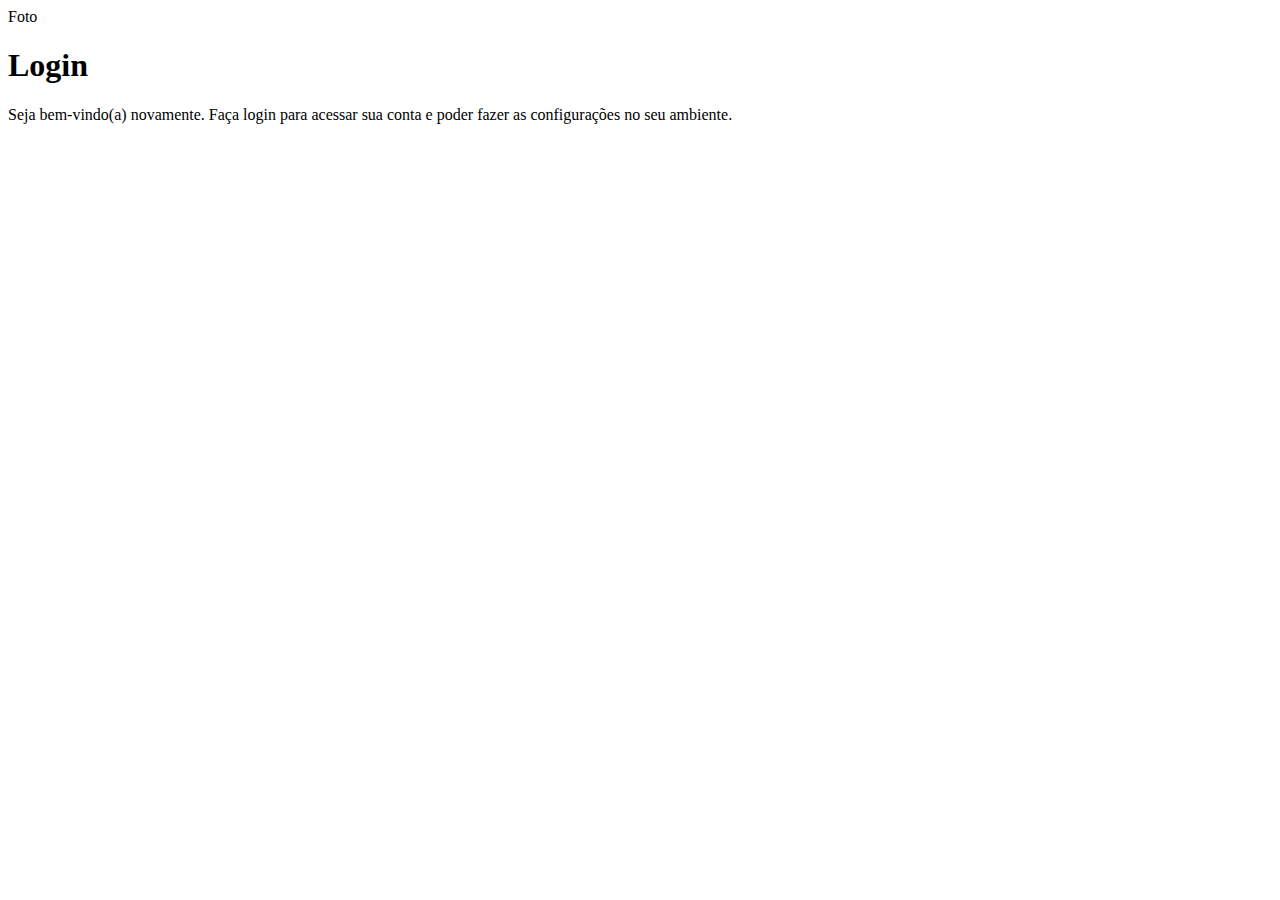
==== index.html @ d25d9a0a "estrutura do projeto criada" ====
<!DOCTYPE html>
<html lang="pt-br">
<head>
    <meta charset="UTF-8">
    <meta name="viewport" content="width=device-width, initial-scale=1.0">
    <title>Login</title>
    <link rel="stylesheet" href="estilos/style.css">
</head>
<body>
    <main>
        <section id="login">
            <div id="imagem">
                Foto
            </div>
            <div id="formulario">
                <h1>Login</h1>
                <p>Seja bem-vindo(a) novamente. Faça login para acessar sua conta e poder fazer as configurações no seu ambiente.</p>
                <form action="login.php" method="post">
                    
                </form>
            </div>
        </section>
    </main>
</body>
</html>
---- estilos/style.css ----
@charset "UTF-8";

/*
    Paleta de cores
    Verde: #49a09d
    Lilás: #5f2c82
*/
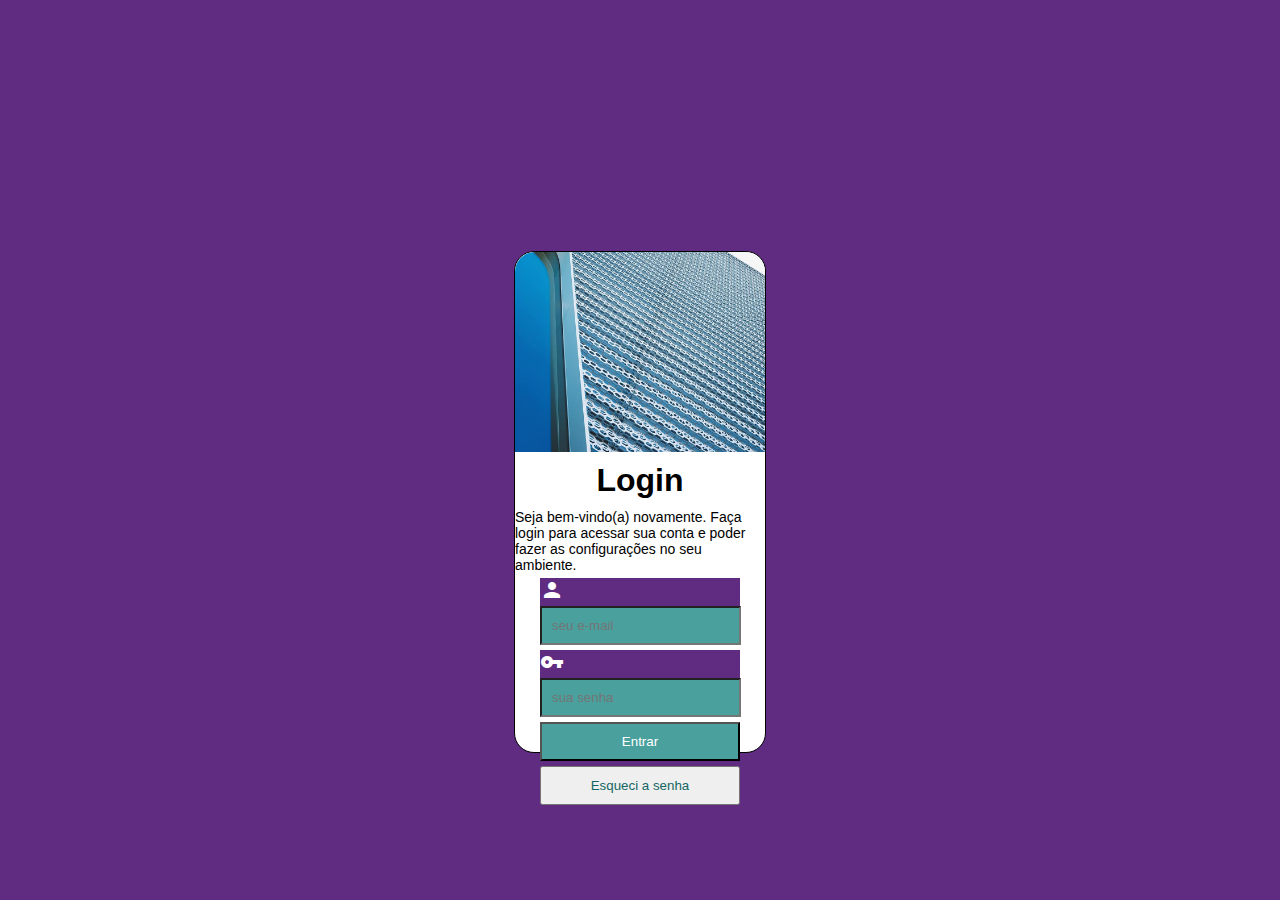
==== commit 4c9d3a9d: "projeto iniciado" ====
--- a/index.html
+++ b/index.html
@@ -4,21 +4,32 @@
     <meta charset="UTF-8">
     <meta name="viewport" content="width=device-width, initial-scale=1.0">
     <title>Login</title>
-    <link rel="stylesheet" href="estilos/style.css">
+    <link href="https://fonts.googleapis.com/icon?family=Material+Icons" rel="stylesheet">
+    <link rel="stylesheet" href="estilos/style.css" media="all">
+    <link rel="stylesheet" href="estilos/print.css" media="print">
 </head>
 <body>
     <main>
-        <section id="login">
-            <div id="imagem">
-                Foto
-            </div>
-            <div id="formulario">
-                <h1>Login</h1>
-                <p>Seja bem-vindo(a) novamente. Faça login para acessar sua conta e poder fazer as configurações no seu ambiente.</p>
-                <form action="login.php" method="post">
-                    
-                </form>
-            </div>
+        <section id="login-texto">
+            <div id="login-imagem"></div>
+            <h1>Login</h1>
+            <p>Seja bem-vindo(a) novamente. Faça login para acessar sua conta e poder fazer as configurações no seu ambiente.</p>
+        </section>
+        <section id="login-formulario">
+            <form action="login.php" method="post">
+                <div class="formulario-informacoes">
+                    <label for="iemail"></label>
+                    <span class="material-icons cor-icons">person</span><input type="email" name="email" id="iemail" placeholder="seu e-mail" maxlength="30" required> <br>
+                </div>
+                <div class="formulario-informacoes">
+                    <label for="isenha"></label>
+                    <span class="material-icons cor-icons">vpn_key</span><input type="password" name="senha" id="isenha" minlength="8" maxlength="20" placeholder="sua senha" required> <br>
+                </div>
+                <div id="formulario-botoes">
+                    <input id="botao-entrar" type="submit" value="Entrar"> <br>
+                    <input id="botao-esquecer" type="submit" value="Esqueci a senha">
+                </div>
+            </form>
         </section>
     </main>
 </body>
--- a/estilos/style.css
+++ b/estilos/style.css
@@ -1,7 +1,96 @@
 @charset "UTF-8";
 
-/*
-    Paleta de cores
-    Verde: #49a09d
-    Lilás: #5f2c82
-*/
+* {
+    padding: 0;
+    margin: 0;
+    font-family: 'Segoe UI', Tahoma, Geneva, Verdana, sans-serif;
+}
+
+:root {
+    --cor1: #49a09d;
+    --cor2: #5f2c82;
+}
+
+body {
+    background: var(--cor2);
+    position: relative;
+}
+
+main {
+    background: #FFFFFF;
+    width: 250px;
+    height: 500px;
+    border: 1px solid #000000;
+    border-radius: 20px;
+    position: absolute;
+    top: 50%;
+    left: 50%;
+    transform: translate(-50%, 50%);
+}
+
+.formulario-informacoes {
+    background: var(--cor2);
+    width: 200px;
+    margin: auto;
+    margin-bottom: 5px;
+}
+
+#formulario-botoes {
+    width: 200px;
+    margin: auto;
+}
+
+#botao-entrar {
+    margin: auto;
+    margin-bottom: 5px;
+}
+
+.cor-icons {
+    color: white;
+}
+
+.formulario-informacoes > input {
+    background: var(--cor1);
+    padding: 10px;
+}
+
+#botao-entrar {
+    background: var(--cor1);
+    color: #FFFFFF;
+    padding: 10px;
+    width: 200px;
+}
+
+#botao-entrar:hover {
+    background: #156663;
+    cursor: pointer;
+}
+
+#botao-esquecer {
+    color: #156663;
+    padding: 10px;
+    width: 200px;
+}
+
+#botao-esquecer > .material-icons {
+    color: #156663;
+}
+
+#login-imagem {
+    background: #49a09d url('../imagens/metal.jpg') no-repeat bottom center fixed;
+    background-size: cover;
+    width: 250px;
+    height: 200px;
+    margin-bottom: 10px;
+    border-radius: 20px 20px 0 0;
+}
+
+h1 {
+    text-align: center;
+    margin-bottom: 10px;
+}
+
+p {
+    font-size: 14px;
+    margin-bottom: 5px;
+}
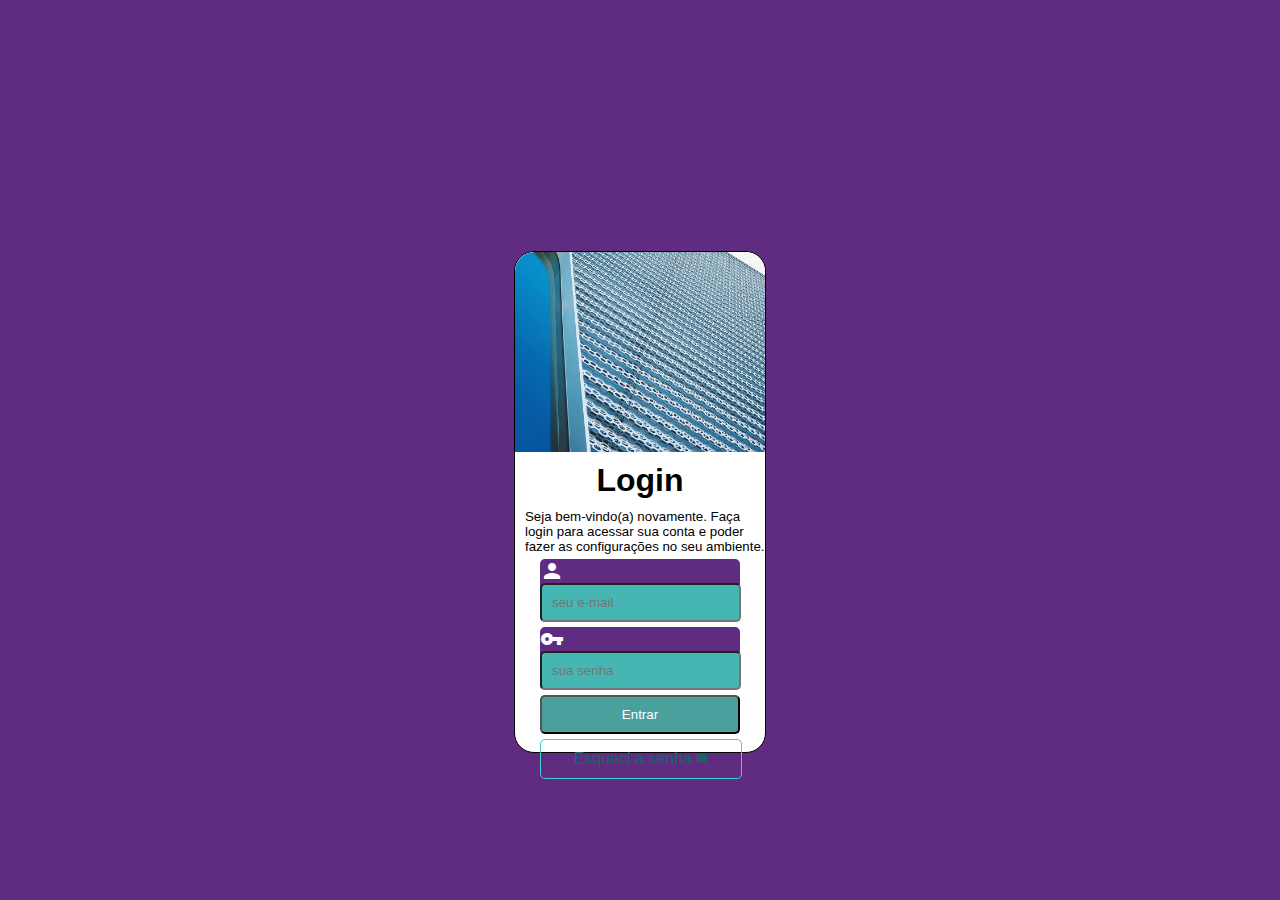
==== commit ec42df09: "mobile pronto para finalizacao" ====
--- a/index.html
+++ b/index.html
@@ -27,7 +27,10 @@
                 </div>
                 <div id="formulario-botoes">
                     <input id="botao-entrar" type="submit" value="Entrar"> <br>
-                    <input id="botao-esquecer" type="submit" value="Esqueci a senha">
+                    <a href="esqueci.html">Esqueci a senha <span id="icon-mail" class="material-icons">mail</span></a>
+                    <!--
+                        <input id="botao-esquecer" type="submit" value="Esqueci a senha"><span class="material-icons">mail</span>
+                    -->
                 </div>
             </form>
         </section>
--- a/estilos/style.css
+++ b/estilos/style.css
@@ -31,6 +31,7 @@
 .formulario-informacoes {
     background: var(--cor2);
     width: 200px;
+    border-radius: 5px;
     margin: auto;
     margin-bottom: 5px;
 }
@@ -43,15 +44,18 @@
 #botao-entrar {
     margin: auto;
     margin-bottom: 5px;
+    border-radius: 5px;
 }
 
 .cor-icons {
     color: white;
+    vertical-align: middle;
 }
 
 .formulario-informacoes > input {
-    background: var(--cor1);
+    background: #45b6b2;
     padding: 10px;
+    border-radius: 5px;
 }
 
 #botao-entrar {
@@ -59,17 +63,23 @@
     color: #FFFFFF;
     padding: 10px;
     width: 200px;
+    cursor: pointer;
 }
 
 #botao-entrar:hover {
     background: #156663;
-    cursor: pointer;
 }
 
 #botao-esquecer {
     color: #156663;
     padding: 10px;
     width: 200px;
+    border-radius: 5px;
+    cursor: pointer;
+}
+
+#botao-esquecer:hover {
+    background: #42d1cc;
 }
 
 #botao-esquecer > .material-icons {
@@ -91,6 +101,28 @@
 }
 
 p {
-    font-size: 14px;
+    font-size: 13.3px;
     margin-bottom: 5px;
+    margin-left: 10px;
 }
+
+a {
+    display: block;
+    border: 1px solid #42d1cc;
+    width: 200px;
+    height: 28px;
+    text-align: center;
+    color: #156663;
+    text-decoration: none;
+    font-size: 16px;
+    padding-top: 10px;
+    border-radius: 5px 5px 5px 5px;
+}
+
+a:hover {
+    background: #42d1cc;
+}
+
+#icon-mail {
+    font-size: 12px;
+}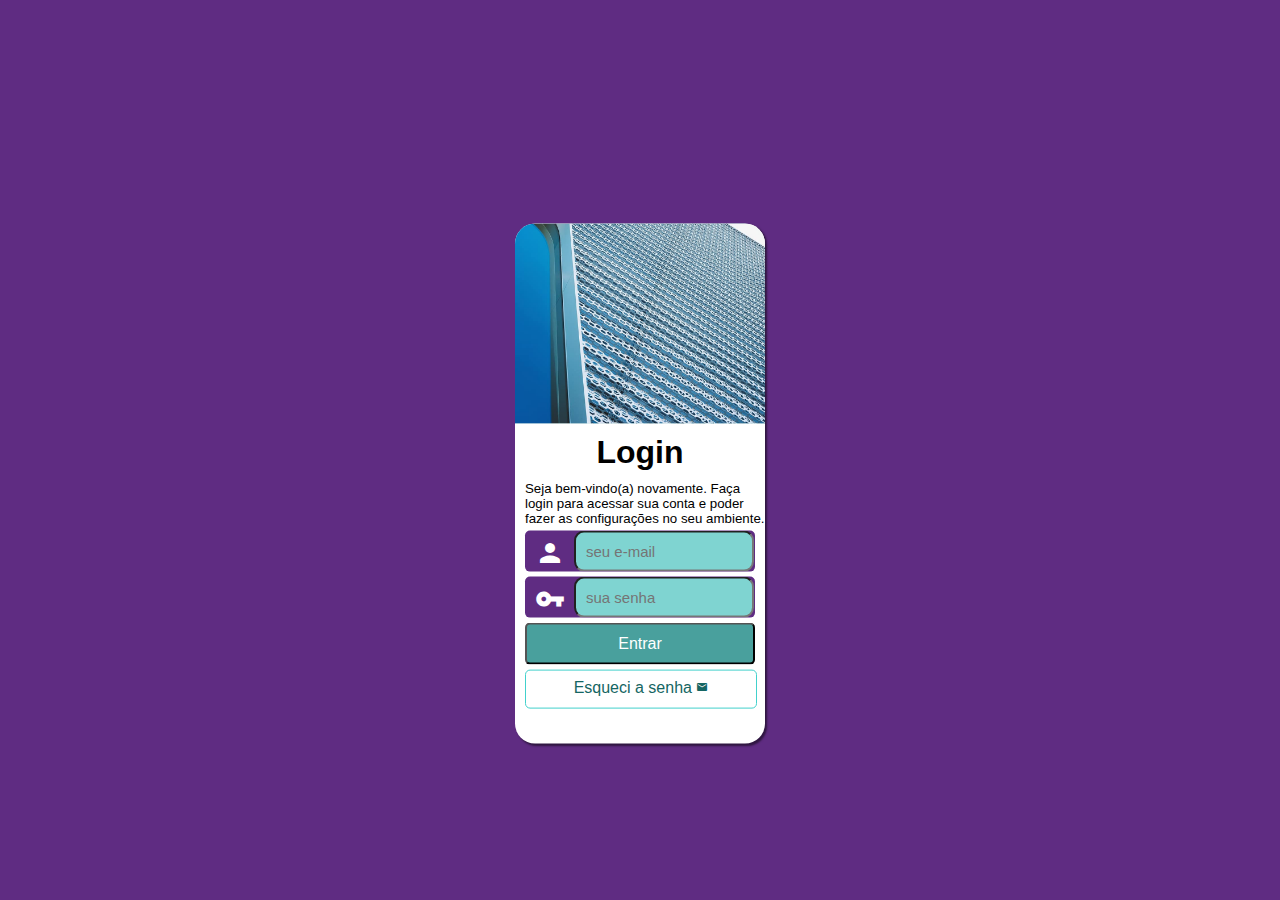
==== commit 5ebaea53: "pagina mobile refatorada" ====
--- a/index.html
+++ b/index.html
@@ -10,30 +10,27 @@
 </head>
 <body>
     <main>
-        <section id="login-texto">
+        <section>
             <div id="login-imagem"></div>
             <h1>Login</h1>
             <p>Seja bem-vindo(a) novamente. Faça login para acessar sua conta e poder fazer as configurações no seu ambiente.</p>
         </section>
-        <section id="login-formulario">
+        <section>
             <form action="login.php" method="post">
-                <div class="formulario-informacoes">
+                <div class="dados">
                     <label for="iemail"></label>
-                    <span class="material-icons cor-icons">person</span><input type="email" name="email" id="iemail" placeholder="seu e-mail" maxlength="30" required> <br>
+                    <span class="material-icons dados-icones">person</span><input type="email" name="email" id="iemail" placeholder="seu e-mail" maxlength="30" required> <br>
                 </div>
-                <div class="formulario-informacoes">
+                <div class="dados">
                     <label for="isenha"></label>
-                    <span class="material-icons cor-icons">vpn_key</span><input type="password" name="senha" id="isenha" minlength="8" maxlength="20" placeholder="sua senha" required> <br>
+                    <span class="material-icons dados-icones">vpn_key</span><input type="password" name="senha" id="isenha" minlength="8" maxlength="20" placeholder="sua senha" required> <br>
                 </div>
-                <div id="formulario-botoes">
-                    <input id="botao-entrar" type="submit" value="Entrar"> <br>
-                    <a href="esqueci.html">Esqueci a senha <span id="icon-mail" class="material-icons">mail</span></a>
-                    <!--
-                        <input id="botao-esquecer" type="submit" value="Esqueci a senha"><span class="material-icons">mail</span>
-                    -->
+                <div id="botoes">
+                    <input id="entrar" type="submit" value="Entrar"> <br>
+                    <a href="esqueci.html">Esqueci a senha <span id="icone-mail" class="material-icons">mail</span></a>
                 </div>
             </form>
         </section>
     </main>
 </body>
-</html>+</html>
--- a/estilos/style.css
+++ b/estilos/style.css
@@ -12,78 +12,20 @@
 }
 
 body {
+    position: relative;
     background: var(--cor2);
-    position: relative;
 }
 
 main {
-    background: #FFFFFF;
-    width: 250px;
-    height: 500px;
-    border: 1px solid #000000;
-    border-radius: 20px;
     position: absolute;
     top: 50%;
     left: 50%;
-    transform: translate(-50%, 50%);
-}
-
-.formulario-informacoes {
-    background: var(--cor2);
-    width: 200px;
-    border-radius: 5px;
-    margin: auto;
-    margin-bottom: 5px;
-}
-
-#formulario-botoes {
-    width: 200px;
-    margin: auto;
-}
-
-#botao-entrar {
-    margin: auto;
-    margin-bottom: 5px;
-    border-radius: 5px;
-}
-
-.cor-icons {
-    color: white;
-    vertical-align: middle;
-}
-
-.formulario-informacoes > input {
-    background: #45b6b2;
-    padding: 10px;
-    border-radius: 5px;
-}
-
-#botao-entrar {
-    background: var(--cor1);
-    color: #FFFFFF;
-    padding: 10px;
-    width: 200px;
-    cursor: pointer;
-}
-
-#botao-entrar:hover {
-    background: #156663;
-}
-
-#botao-esquecer {
-    color: #156663;
-    padding: 10px;
-    width: 200px;
-    border-radius: 5px;
-    cursor: pointer;
-}
-
-#botao-esquecer:hover {
-    background: #42d1cc;
-}
-
-#botao-esquecer > .material-icons {
-    color: #156663;
+    transform: translate(-50%, 43%);
+    background: #FFFFFF;
+    width: 250px;
+    height: 520px;
+    border-radius: 20px;
+    box-shadow: 2px 2px 2px rgba(0, 0, 0, 0.5);
 }
 
 #login-imagem {
@@ -102,27 +44,62 @@
 
 p {
     font-size: 13.3px;
-    margin-bottom: 5px;
+    margin: auto auto 5px 10px;
+}
+
+.dados {
+    background: var(--cor2);
+    width: 230px;
+    border-radius: 5px;
+    margin: auto auto 5px auto;
+}
+
+.dados-icones {
+    font-size: 30px;
+    color: #FFFFFF;
+    vertical-align: middle;
     margin-left: 10px;
 }
+
+.dados > input {
+    background: #7fd4d1;
+    padding: 10px;
+    border-radius: 10px;
+    margin-left: 9px;
+    width: 156px;
+    font-size: 15px;
+}
+
+#botoes {
+    width: 230px;
+    margin: auto;
+}
+
+#entrar {
+    background: var(--cor1);
+    color: #FFFFFF;
+    padding: 10px;
+    width: 230px;
+    cursor: pointer;
+    font-size: 16px;
+    margin-bottom: 5px;
+    border-radius: 5px;
+}
+
+#entrar:hover { background: #156663; }
 
 a {
     display: block;
     border: 1px solid #42d1cc;
-    width: 200px;
-    height: 28px;
+    width: 230px;
+    height: 29px;
     text-align: center;
     color: #156663;
     text-decoration: none;
-    font-size: 16px;
-    padding-top: 10px;
-    border-radius: 5px 5px 5px 5px;
+    padding-top: 8px;
+    border-radius: 5px;
 }
 
-a:hover {
-    background: #42d1cc;
-}
+a:hover { background: #42d1cc; }
 
-#icon-mail {
-    font-size: 12px;
-}+#icone-mail { font-size: 12px; }
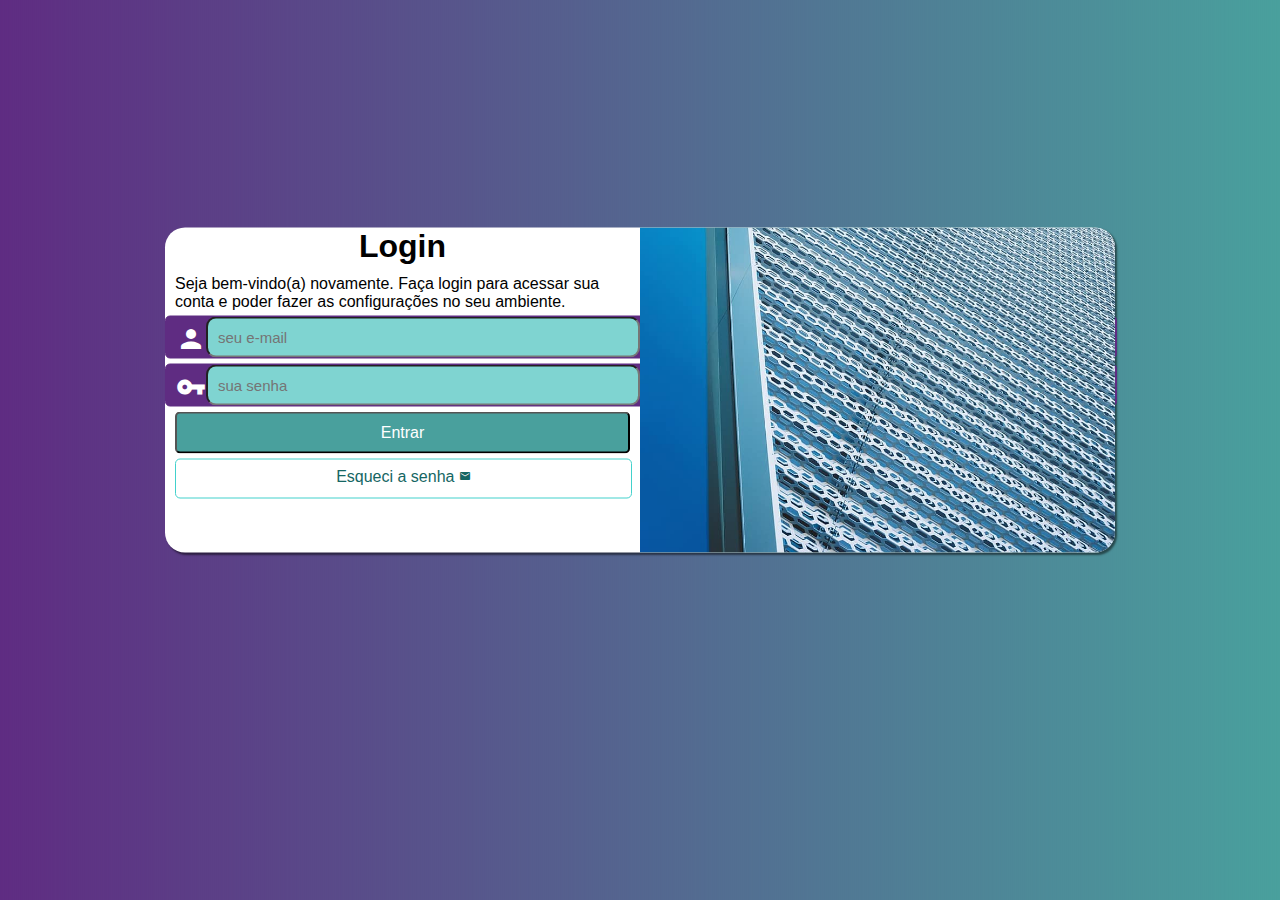
==== commit b9a44d0a: "parte principal finalizada" ====
--- a/index.html
+++ b/index.html
@@ -7,29 +7,34 @@
     <link href="https://fonts.googleapis.com/icon?family=Material+Icons" rel="stylesheet">
     <link rel="stylesheet" href="estilos/style.css" media="all">
     <link rel="stylesheet" href="estilos/print.css" media="print">
+    <link rel="stylesheet" href="estilos/mobile.css" media="screen and (max-width: 770px)">
+    <link rel="stylesheet" href="estilos/tablet.css" media="screen and (min-width: 770px)">
+    <link rel="stylesheet" href="estilos/desktop.css" media="screen and (min-width: 1000px)">
 </head>
 <body>
     <main>
         <section>
             <div id="login-imagem"></div>
-            <h1>Login</h1>
-            <p>Seja bem-vindo(a) novamente. Faça login para acessar sua conta e poder fazer as configurações no seu ambiente.</p>
-        </section>
-        <section>
-            <form action="login.php" method="post">
-                <div class="dados">
-                    <label for="iemail"></label>
-                    <span class="material-icons dados-icones">person</span><input type="email" name="email" id="iemail" placeholder="seu e-mail" maxlength="30" required> <br>
-                </div>
-                <div class="dados">
-                    <label for="isenha"></label>
-                    <span class="material-icons dados-icones">vpn_key</span><input type="password" name="senha" id="isenha" minlength="8" maxlength="20" placeholder="sua senha" required> <br>
-                </div>
-                <div id="botoes">
-                    <input id="entrar" type="submit" value="Entrar"> <br>
-                    <a href="esqueci.html">Esqueci a senha <span id="icone-mail" class="material-icons">mail</span></a>
-                </div>
-            </form>
+            <div id="login-texto">
+                <h1>Login</h1>
+                <p>Seja bem-vindo(a) novamente. Faça login para acessar sua conta e poder fazer as configurações no seu ambiente.</p>
+                        </section>
+                        <section>
+                <form action="login.php" method="post">
+                    <div class="dados">
+                        <label for="iemail"></label>
+                        <span class="material-icons dados-icones">person</span><input type="email" name="email" id="iemail" placeholder="seu e-mail" maxlength="30" required> <br>
+                    </div>
+                    <div class="dados">
+                        <label for="isenha"></label>
+                        <span class="material-icons dados-icones">vpn_key</span><input type="password" name="senha" id="isenha" minlength="8" maxlength="20" placeholder="sua senha" required> <br>
+                    </div>
+                    <div id="botoes">
+                        <input id="entrar" type="submit" value="Entrar"> <br>
+                        <a href="esqueci.html">Esqueci a senha <span id="icone-mail" class="material-icons">mail</span></a>
+                    </div>
+                </form>
+            </div>
         </section>
     </main>
 </body>
--- a/estilos/style.css
+++ b/estilos/style.css
@@ -11,19 +11,13 @@
     --cor2: #5f2c82;
 }
 
-body {
-    position: relative;
-    background: var(--cor2);
-}
+body { position: relative; }
 
 main {
     position: absolute;
+    background: #FFFFFF;
     top: 50%;
     left: 50%;
-    transform: translate(-50%, 43%);
-    background: #FFFFFF;
-    width: 250px;
-    height: 520px;
     border-radius: 20px;
     box-shadow: 2px 2px 2px rgba(0, 0, 0, 0.5);
 }
@@ -31,27 +25,17 @@
 #login-imagem {
     background: #49a09d url('../imagens/metal.jpg') no-repeat bottom center fixed;
     background-size: cover;
-    width: 250px;
-    height: 200px;
-    margin-bottom: 10px;
-    border-radius: 20px 20px 0 0;
 }
 
-h1 {
+h1 { 
     text-align: center;
     margin-bottom: 10px;
-}
-
-p {
-    font-size: 13.3px;
-    margin: auto auto 5px 10px;
-}
+ }
 
 .dados {
     background: var(--cor2);
-    width: 230px;
+    border: 1px solid var(--cor2);
     border-radius: 5px;
-    margin: auto auto 5px auto;
 }
 
 .dados-icones {
@@ -65,21 +49,17 @@
     background: #7fd4d1;
     padding: 10px;
     border-radius: 10px;
-    margin-left: 9px;
-    width: 156px;
     font-size: 15px;
 }
 
-#botoes {
-    width: 230px;
-    margin: auto;
-}
+.dados > input:focus { background: #FFFFFF; }
+
+#botoes { margin: auto; }
 
 #entrar {
     background: var(--cor1);
     color: #FFFFFF;
     padding: 10px;
-    width: 230px;
     cursor: pointer;
     font-size: 16px;
     margin-bottom: 5px;
@@ -91,8 +71,6 @@
 a {
     display: block;
     border: 1px solid #42d1cc;
-    width: 230px;
-    height: 29px;
     text-align: center;
     color: #156663;
     text-decoration: none;
--- a/estilos/print.css
+++ b/estilos/print.css
@@ -0,0 +1,46 @@
+@charset "UTF-8";
+
+body { background: var(--cor2); }
+
+main {
+    width: 250px;
+    height: 520px;
+    transform: translate(-50%, 35%);
+}
+
+#login-imagem {
+    width: 250px;
+    height: 200px;
+    margin-bottom: 10px;
+    border-radius: 20px 20px 0 0;
+}
+
+p {
+    font-size: 13.3px;
+    margin: auto auto 5px 10px;
+}
+
+.dados {
+    width: 230px;
+    margin: auto auto 5px auto;
+}
+
+.dados-icones {
+    font-size: 30px;
+}
+
+.dados > input {
+    padding: 10px;
+    margin-left: 9px;
+    width: 156px;
+    border: 0 solid black;
+}
+
+#botoes { width: 230px; }
+
+#entrar { width: 230px; }
+
+a {
+    width: 230px;
+    height: 29px;
+}
--- a/estilos/mobile.css
+++ b/estilos/mobile.css
@@ -0,0 +1,45 @@
+@charset "UTF-8";
+
+body { background: var(--cor2); }
+
+main {
+    width: 250px;
+    height: 520px;
+    transform: translate(-50%, 35%);
+}
+
+#login-imagem {
+    width: 250px;
+    height: 200px;
+    margin-bottom: 10px;
+    border-radius: 20px 20px 0 0;
+}
+
+p {
+    font-size: 13.3px;
+    margin: auto auto 5px 10px;
+}
+
+.dados {
+    width: 230px;
+    margin: auto auto 5px auto;
+}
+
+.dados-icones {
+    font-size: 30px;
+}
+
+.dados > input {
+    padding: 10px;
+    margin-left: 9px;
+    width: 156px;
+}
+
+#botoes { width: 230px; }
+
+#entrar { width: 230px; }
+
+a {
+    width: 230px;
+    height: 29px;
+}
--- a/estilos/tablet.css
+++ b/estilos/tablet.css
@@ -0,0 +1,44 @@
+@charset "UTF-8";
+
+body {
+    margin: 0.1px;
+    background-image: linear-gradient(270deg, var(--cor1), var(--cor2));
+ }
+
+main {
+    width: 750px;
+    height: 290px;
+    transform: translate(-50%, 110%);
+}
+
+#login-imagem {
+    float: left;
+    width: 250px;
+    height: 290px;
+    border-radius: 20px 0 0 20px;
+}
+
+p {
+    font-size: 13.3px;
+    margin: auto auto 5px 10px;
+}
+
+.dados {
+    width: 700px;
+    margin: auto auto 5px auto;
+}
+
+.dados > input { width: 410px; }
+
+#botoes { width: 250px; }
+
+#entrar {
+    margin-left: 10px;
+    width: 470px;
+}
+
+a {
+    width: 470px;
+    height: 29px;
+    margin-left: 10px;
+}--- a/estilos/desktop.css
+++ b/estilos/desktop.css
@@ -0,0 +1,43 @@
+@charset "UTF-8";
+
+main {
+    width: 950px;
+    height: 325px;
+    transform: translate(-50%, 70%);
+}
+
+main > section { display: block; }
+
+#login-imagem {
+    float: right;
+    width: 475px;
+    height: 325px;
+    margin-bottom: 0;
+    border-radius: 0 20px 20px 0;
+}
+
+h1 { font-size: 32px; }
+
+p {
+    font-size: 16px;
+    margin: auto auto 5px 10px;
+}
+
+.dados {
+    width: 950px;
+    margin: auto auto 5px auto;
+}
+
+.dados > input { width: 410px; }
+
+#botoes { width: 950px; }
+
+#entrar {
+    width: 455px;
+    margin-left: 10px;
+}
+
+a {
+    width: 455px;
+    height: 30px;
+}
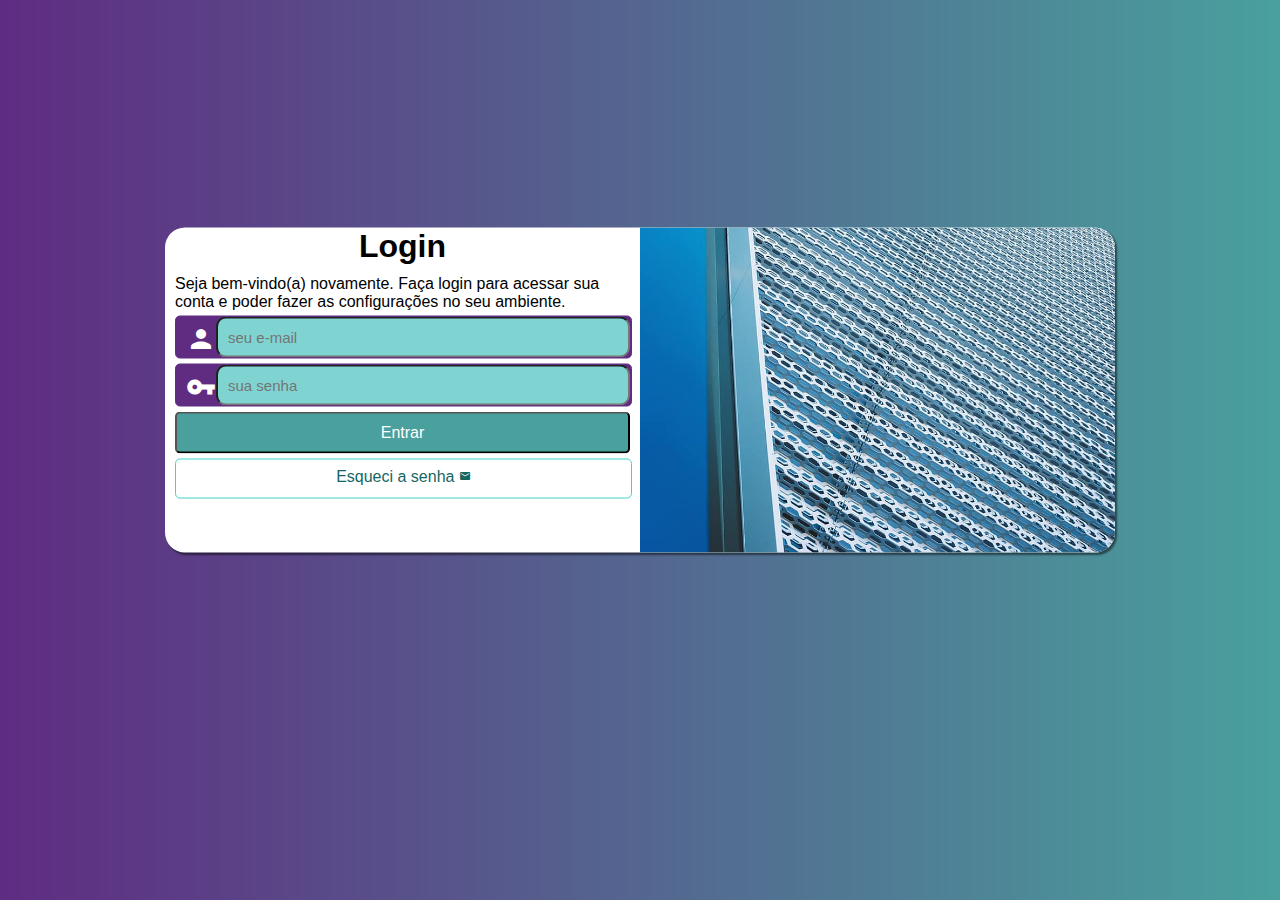
==== commit 01b4614c: "impressao corrigida" ====
--- a/index.html
+++ b/index.html
@@ -6,7 +6,7 @@
     <title>Login</title>
     <link href="https://fonts.googleapis.com/icon?family=Material+Icons" rel="stylesheet">
     <link rel="stylesheet" href="estilos/style.css" media="all">
-    <link rel="stylesheet" href="estilos/print.css" media="print">
+    <link rel="stylesheet" href="estilos/mobile.css" media="print">
     <link rel="stylesheet" href="estilos/mobile.css" media="screen and (max-width: 770px)">
     <link rel="stylesheet" href="estilos/tablet.css" media="screen and (min-width: 770px)">
     <link rel="stylesheet" href="estilos/desktop.css" media="screen and (min-width: 1000px)">
--- a/estilos/mobile.css
+++ b/estilos/mobile.css
@@ -5,7 +5,7 @@
 main {
     width: 250px;
     height: 520px;
-    transform: translate(-50%, 35%);
+    transform: translate(-50%, 20%);
 }
 
 #login-imagem {
@@ -43,3 +43,5 @@
     width: 230px;
     height: 29px;
 }
+
+@media print { .dados > input { border: 0 solid black; } }
--- a/estilos/mobile.css
+++ b/estilos/mobile.css
@@ -5,7 +5,7 @@
 main {
     width: 250px;
     height: 520px;
-    transform: translate(-50%, 35%);
+    transform: translate(-50%, 20%);
 }
 
 #login-imagem {
@@ -43,3 +43,5 @@
     width: 230px;
     height: 29px;
 }
+
+@media print { .dados > input { border: 0 solid black; } }
--- a/estilos/tablet.css
+++ b/estilos/tablet.css
@@ -24,11 +24,14 @@
 }
 
 .dados {
-    width: 700px;
-    margin: auto auto 5px auto;
+    float: right;
+    width: 467px;
+    margin: auto 20px 5px auto;
 }
 
-.dados > input { width: 410px; }
+.dados > input {
+    width: 403px;
+}
 
 #botoes { width: 250px; }
 
--- a/estilos/desktop.css
+++ b/estilos/desktop.css
@@ -24,11 +24,12 @@
 }
 
 .dados {
-    width: 950px;
-    margin: auto auto 5px auto;
+    float: left;
+    width: 455px;
+    margin: auto auto 5px 10px;
 }
 
-.dados > input { width: 410px; }
+.dados > input { width: 390px; }
 
 #botoes { width: 950px; }
 
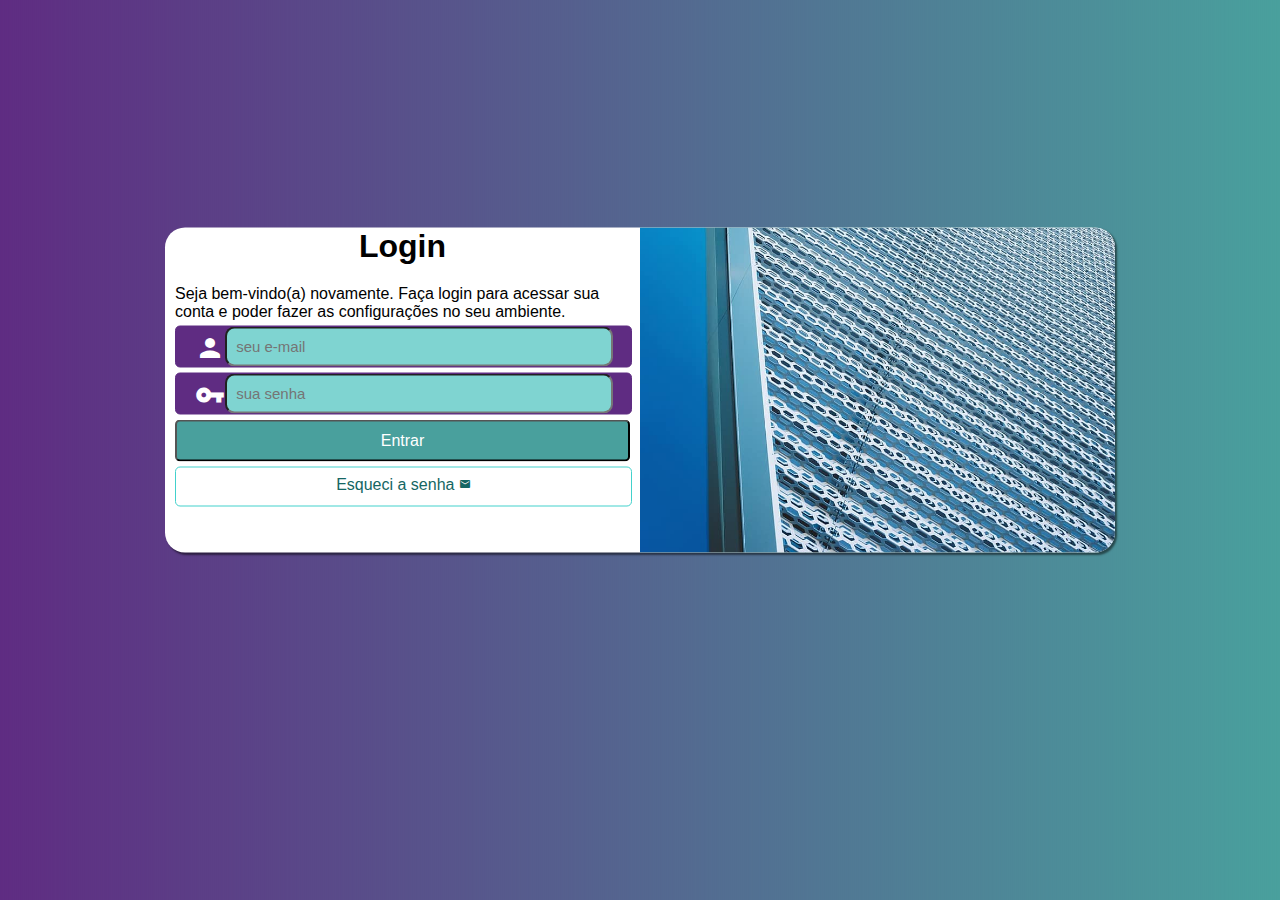
==== commit 1ed311af: "animacoes adicionadas" ====
--- a/index.html
+++ b/index.html
@@ -5,7 +5,7 @@
     <meta name="viewport" content="width=device-width, initial-scale=1.0">
     <title>Login</title>
     <link href="https://fonts.googleapis.com/icon?family=Material+Icons" rel="stylesheet">
-    <link rel="stylesheet" href="estilos/style.css" media="all">
+    <link rel="stylesheet" href="estilos/general.css" media="all">
     <link rel="stylesheet" href="estilos/mobile.css" media="print">
     <link rel="stylesheet" href="estilos/mobile.css" media="screen and (max-width: 770px)">
     <link rel="stylesheet" href="estilos/tablet.css" media="screen and (min-width: 770px)">
@@ -15,26 +15,24 @@
     <main>
         <section>
             <div id="login-imagem"></div>
-            <div id="login-texto">
-                <h1>Login</h1>
-                <p>Seja bem-vindo(a) novamente. Faça login para acessar sua conta e poder fazer as configurações no seu ambiente.</p>
-                        </section>
-                        <section>
-                <form action="login.php" method="post">
-                    <div class="dados">
-                        <label for="iemail"></label>
-                        <span class="material-icons dados-icones">person</span><input type="email" name="email" id="iemail" placeholder="seu e-mail" maxlength="30" required> <br>
-                    </div>
-                    <div class="dados">
-                        <label for="isenha"></label>
-                        <span class="material-icons dados-icones">vpn_key</span><input type="password" name="senha" id="isenha" minlength="8" maxlength="20" placeholder="sua senha" required> <br>
-                    </div>
-                    <div id="botoes">
-                        <input id="entrar" type="submit" value="Entrar"> <br>
-                        <a href="esqueci.html">Esqueci a senha <span id="icone-mail" class="material-icons">mail</span></a>
-                    </div>
-                </form>
-            </div>
+            <h1>Login</h1>
+            <p>Seja bem-vindo(a) novamente. Faça login para acessar sua conta e poder fazer as configurações no seu ambiente.</p>
+                    </section>
+                    <section>
+            <form action="login.php" method="post">
+                <div class="dados">
+                    <label for="iemail"></label>
+                    <span class="material-icons dados-icones">person</span><input type="email" name="email" id="iemail" placeholder="seu e-mail" maxlength="30" required> <br>
+                </div>
+                <div class="dados">
+                    <label for="isenha"></label>
+                    <span class="material-icons dados-icones">vpn_key</span><input type="password" name="senha" id="isenha" minlength="8" maxlength="20" placeholder="sua senha" required> <br>
+                </div>
+                <div id="botoes">
+                    <input id="entrar" type="submit" value="Entrar"> <br>
+                    <a href="esqueci.html">Esqueci a senha <span id="icone-mail" class="material-icons">mail</span></a>
+                </div>
+            </form>
         </section>
     </main>
 </body>
--- a/estilos/general.css
+++ b/estilos/general.css
@@ -0,0 +1,83 @@
+@charset "UTF-8";
+
+* {
+    padding: 0;
+    margin: 0;
+    font-family: 'Segoe UI', Tahoma, Geneva, Verdana, sans-serif;
+}
+
+:root {
+    --cor1: #49a09d;
+    --cor2: #5f2c82;
+}
+
+body { position: relative; }
+
+main {
+    position: absolute;
+    background: #FFFFFF;
+    top: 50%;
+    left: 50%;
+    border-radius: 1.25em;
+    box-shadow: 0.125em 0.125em 0.125em rgba(0, 0, 0, 0.5);
+}
+
+#login-imagem {
+    background: #49a09d url('../imagens/metal.jpg') no-repeat bottom center fixed;
+    background-size: cover;
+}
+
+h1 { 
+    text-align: center;
+    margin-bottom: 0.625em;
+ }
+
+.dados {
+    background: var(--cor2);
+    border: 0.0625em solid var(--cor2);
+    border-radius: 0.3125em;
+}
+
+.dados-icones {
+    font-size: 1.875em;
+    color: #FFFFFF;
+    vertical-align: middle;
+    margin-left: 0.625em;
+}
+
+.dados > input {
+    background: #7fd4d1;
+    padding: 0.625em;
+    border-radius: 0.625em;
+    font-size: 0.9375em;
+}
+
+.dados > input:focus { background: #FFFFFF; }
+
+#botoes { margin: auto; }
+
+#entrar {
+    background: var(--cor1);
+    color: #FFFFFF;
+    padding: 0.625em;
+    cursor: pointer;
+    font-size: 1em;
+    margin-bottom: 0.3125em;
+    border-radius: 0.3125em;
+}
+
+#entrar:hover { background: #156663; }
+
+a {
+    display: block;
+    border: 0.0625em solid #42d1cc;
+    text-align: center;
+    color: #156663;
+    text-decoration: none;
+    padding-top: 0.5em;
+    border-radius: 0.3125em;
+}
+
+a:hover { background: #42d1cc; }
+
+#icone-mail { font-size: 0.75em; }
--- a/estilos/mobile.css
+++ b/estilos/mobile.css
@@ -3,45 +3,46 @@
 body { background: var(--cor2); }
 
 main {
-    width: 250px;
-    height: 520px;
+    width: 15.625em;
+    height: 32.5em;
     transform: translate(-50%, 20%);
+    transition: width 1s;
 }
 
 #login-imagem {
-    width: 250px;
-    height: 200px;
-    margin-bottom: 10px;
-    border-radius: 20px 20px 0 0;
+    width: 15.625em;
+    height: 12.5em;
+    margin-bottom: 0.625em;
+    border-radius: 1.25em 1.25em 0 0;
 }
 
 p {
-    font-size: 13.3px;
-    margin: auto auto 5px 10px;
+    font-size: 0.83125em;
+    margin: auto auto 0.3125em 0.625em;
 }
 
 .dados {
-    width: 230px;
-    margin: auto auto 5px auto;
+    width: 14.375em;
+    margin: auto auto 0.3125em auto;
 }
 
 .dados-icones {
-    font-size: 30px;
+    font-size: 1.875em;
 }
 
 .dados > input {
-    padding: 10px;
-    margin-left: 9px;
-    width: 156px;
+    padding: 0.625em;
+    margin-left: 0.5625em;
+    width: 9.75em;
 }
 
-#botoes { width: 230px; }
+#botoes { width: 14.375em; }
 
-#entrar { width: 230px; }
+#entrar { width: 14.375em; }
 
 a {
-    width: 230px;
-    height: 29px;
+    width: 14.375em;
+    height: 1.8125em;
 }
 
 @media print { .dados > input { border: 0 solid black; } }
--- a/estilos/mobile.css
+++ b/estilos/mobile.css
@@ -3,45 +3,46 @@
 body { background: var(--cor2); }
 
 main {
-    width: 250px;
-    height: 520px;
+    width: 15.625em;
+    height: 32.5em;
     transform: translate(-50%, 20%);
+    transition: width 1s;
 }
 
 #login-imagem {
-    width: 250px;
-    height: 200px;
-    margin-bottom: 10px;
-    border-radius: 20px 20px 0 0;
+    width: 15.625em;
+    height: 12.5em;
+    margin-bottom: 0.625em;
+    border-radius: 1.25em 1.25em 0 0;
 }
 
 p {
-    font-size: 13.3px;
-    margin: auto auto 5px 10px;
+    font-size: 0.83125em;
+    margin: auto auto 0.3125em 0.625em;
 }
 
 .dados {
-    width: 230px;
-    margin: auto auto 5px auto;
+    width: 14.375em;
+    margin: auto auto 0.3125em auto;
 }
 
 .dados-icones {
-    font-size: 30px;
+    font-size: 1.875em;
 }
 
 .dados > input {
-    padding: 10px;
-    margin-left: 9px;
-    width: 156px;
+    padding: 0.625em;
+    margin-left: 0.5625em;
+    width: 9.75em;
 }
 
-#botoes { width: 230px; }
+#botoes { width: 14.375em; }
 
-#entrar { width: 230px; }
+#entrar { width: 14.375em; }
 
 a {
-    width: 230px;
-    height: 29px;
+    width: 14.375em;
+    height: 1.8125em;
 }
 
 @media print { .dados > input { border: 0 solid black; } }
--- a/estilos/tablet.css
+++ b/estilos/tablet.css
@@ -1,47 +1,48 @@
 @charset "UTF-8";
 
 body {
-    margin: 0.1px;
+    margin: 0.00625em;
     background-image: linear-gradient(270deg, var(--cor1), var(--cor2));
  }
 
 main {
-    width: 750px;
-    height: 290px;
+    width: 46.875em;
+    height: 18.125em;
     transform: translate(-50%, 110%);
+    transition: height 1s;
 }
 
 #login-imagem {
     float: left;
-    width: 250px;
-    height: 290px;
-    border-radius: 20px 0 0 20px;
+    width: 15.625em;
+    height: 18.125em;
+    border-radius: 1.25em 0 0 1.25em;
 }
 
 p {
-    font-size: 13.3px;
-    margin: auto auto 5px 10px;
+    font-size: 0.83125em;
+    margin: auto auto 0.3125em 0.625em;
 }
 
 .dados {
     float: right;
-    width: 467px;
-    margin: auto 20px 5px auto;
+    width: 29.1875em;
+    margin: auto 1.25em 0.3125em auto;
 }
 
 .dados > input {
-    width: 403px;
+    width: 25.1875em;
 }
 
-#botoes { width: 250px; }
+#botoes { width: 15.625em; }
 
 #entrar {
-    margin-left: 10px;
-    width: 470px;
+    margin-left: 0.625em;
+    width: 29.375em;
 }
 
 a {
-    width: 470px;
-    height: 29px;
-    margin-left: 10px;
+    width: 29.375em;
+    height: 1.8125em;
+    margin-left: 0.625em;
 }--- a/estilos/desktop.css
+++ b/estilos/desktop.css
@@ -1,44 +1,45 @@
 @charset "UTF-8";
 
 main {
-    width: 950px;
-    height: 325px;
+    width: 59.375em;
+    height: 20.3125em;
     transform: translate(-50%, 70%);
+    transition: height 1s;
 }
 
 main > section { display: block; }
 
 #login-imagem {
     float: right;
-    width: 475px;
-    height: 325px;
+    width: 29.6875em;
+    height: 20.3125em;
     margin-bottom: 0;
-    border-radius: 0 20px 20px 0;
+    border-radius: 0 1.25em 1.25em 0;
 }
 
-h1 { font-size: 32px; }
+h1 { font-size: 2em; }
 
 p {
-    font-size: 16px;
-    margin: auto auto 5px 10px;
+    font-size: 1em;
+    margin: auto auto 0.3125em 0.625em;
 }
 
 .dados {
     float: left;
-    width: 455px;
-    margin: auto auto 5px 10px;
+    width: 28.4375em;
+    margin: auto auto 0.3125em 0.625em;
 }
 
-.dados > input { width: 390px; }
+.dados > input { width: 24.375em; }
 
-#botoes { width: 950px; }
+#botoes { width: 59.375em; }
 
 #entrar {
-    width: 455px;
-    margin-left: 10px;
+    width: 28.4375em;
+    margin-left: 0.625em;
 }
 
 a {
-    width: 455px;
-    height: 30px;
+    width: 28.4375em;
+    height: 1.875em;
 }
